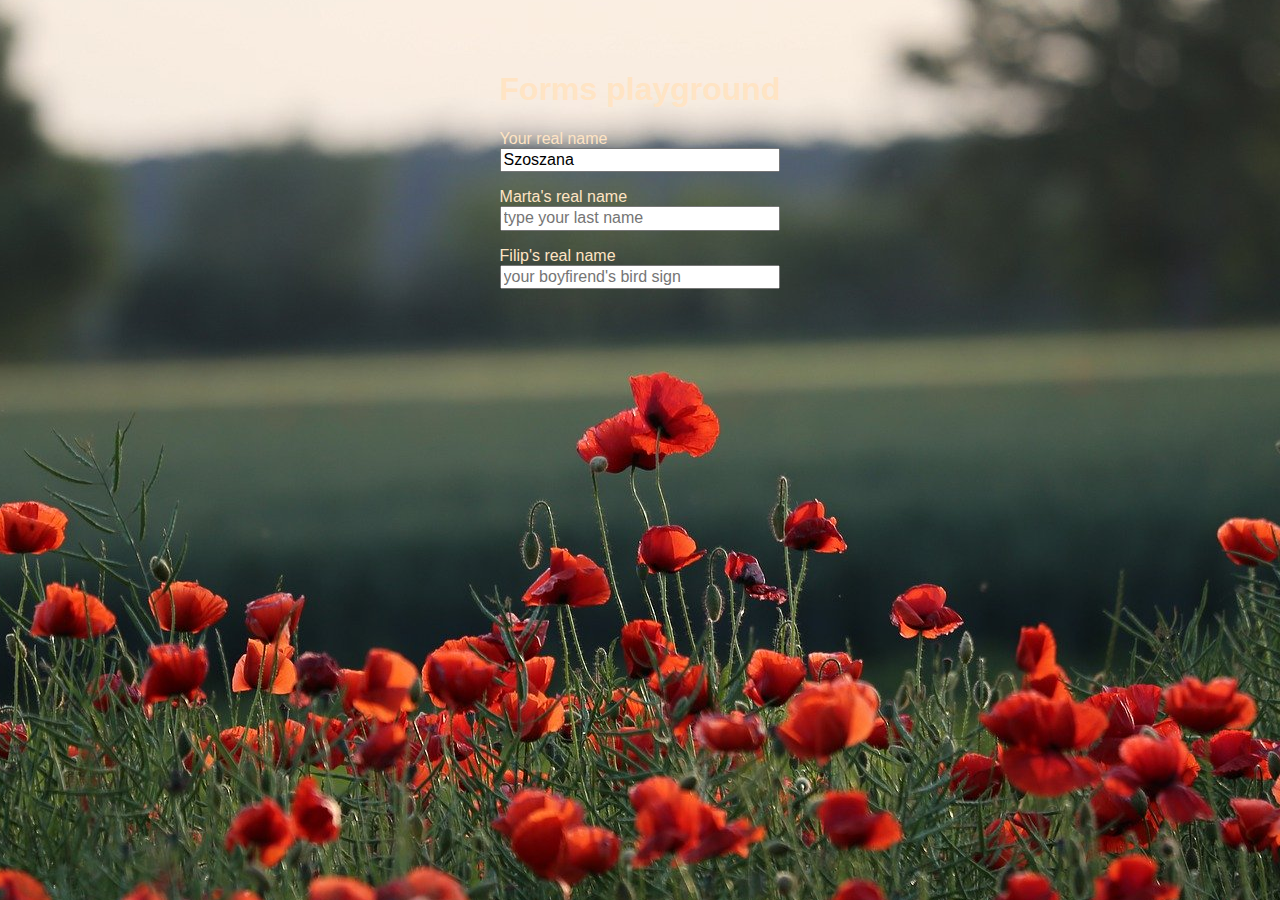
==== index.html @ a6d02dfc "forms" ====
<!DOCTYPE html>
<html lang="en">
<head>
    <meta charset="UTF-8">
    <meta name="viewport" content="width=device-width, initial-scale=1.0">
    <title>Document</title>
    <link href="normalize.css" rel="stylesheet">
    <link href="styles.css" rel="stylesheet">
</head>
<body>
    <main>
    <h1>Forms playground</h1>
    <form class="form">
        <p>
        <label for= "firstName">Your real name</label>
        <input class="form__item" type="text" value="Szoszana" placeholder="type your first name" id="firstName" name="firstName">
        </p>
        <p>
        <label>Marta's real name
        <input class="form__item" id="lastName" placeholder="type your last name" name="lasttName"></p>
        <label>Filip's real name
            <input class="form__item" id="birdSign" placeholder="your boyfirend's bird sign" name="birdSign"></p>
        </label>
    </label>
    </form>
    </main>
    
</body>
</html>
---- styles.css ----
html {
  box-sizing: border-box;
}

*,
*:after,
*:before {
  box-sizing: inherit;
}

body {
  background-image: url('background.jpg');
  background-position: center;
  font-family: Arial, Helvetica, sans-serif;
  font-weight: normal;
  color:bisque;
  padding:50px;
  display:flex;
  height:100vh;
  justify-content: space-around;
  align-items: space-around;
}
.form{}

.form__item{
    display:block;
    width:100%;
}
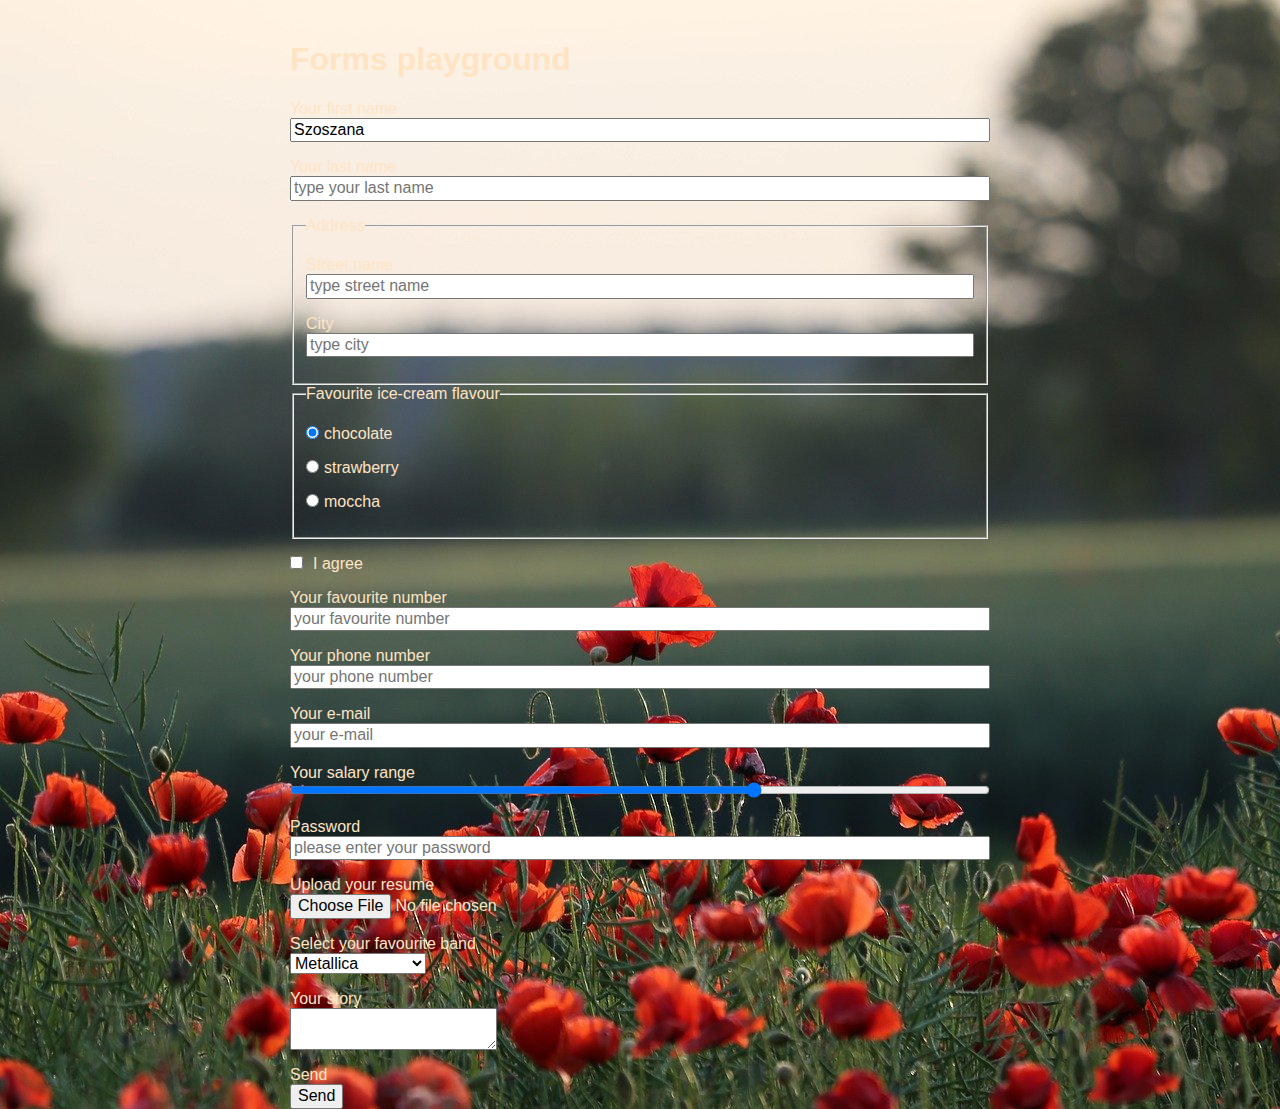
==== commit a7fdaf68: "adding forms" ====
--- a/index.html
+++ b/index.html
@@ -1,29 +1,166 @@
 <!DOCTYPE html>
 <html lang="en">
-<head>
-    <meta charset="UTF-8">
-    <meta name="viewport" content="width=device-width, initial-scale=1.0">
+  <head>
+    <meta charset="UTF-8" />
+    <meta name="viewport" content="width=device-width, initial-scale=1.0" />
     <title>Document</title>
-    <link href="normalize.css" rel="stylesheet">
-    <link href="styles.css" rel="stylesheet">
-</head>
-<body>
+    <link href="normalize.css" rel="stylesheet" />
+    <link href="styles.css" rel="stylesheet" />
+  </head>
+  <body>
     <main>
-    <h1>Forms playground</h1>
-    <form class="form">
+      <h1>Forms playground</h1>
+      <form class="form">
         <p>
-        <label for= "firstName">Your real name</label>
-        <input class="form__item" type="text" value="Szoszana" placeholder="type your first name" id="firstName" name="firstName">
+          <label for="firstName">Your first name</label>
+          <input
+            class="form__item"
+            type="text"
+            value="Szoszana"
+            placeholder="type your first name"
+            id="firstName"
+            name="firstName"
+          />
         </p>
         <p>
-        <label>Marta's real name
-        <input class="form__item" id="lastName" placeholder="type your last name" name="lasttName"></p>
-        <label>Filip's real name
-            <input class="form__item" id="birdSign" placeholder="your boyfirend's bird sign" name="birdSign"></p>
-        </label>
-    </label>
-    </form>
+          <label>Your last name</label>
+          <input
+            class="form__item"
+            id="lastName"
+            placeholder="type your last name"
+            name="lasttName"
+          />
+        </p>
+
+        <fieldset>
+          <legend>Address</legend>
+          <p>
+            <label>Street name</label>
+            <input
+              class="form__item"
+              id="streetName"
+              placeholder="type street name"
+              name="streetName"
+            />
+          </p>
+          <p>
+            <label>City</label>
+            <input
+              class="form__item"
+              id="city"
+              placeholder="type city"
+              name="City"
+            />
+          </p>
+        </fieldset>
+        <fieldset>
+          <legend>Favourite ice-cream flavour</legend>
+          <p>
+            <label
+              ><input
+                name="iceCream"
+                type="radio"
+                checked
+                value="chocolate"
+              />chocolate</label
+            >
+          </p>
+
+          <p>
+            <label>
+              <input
+                name="iceCream"
+                type="radio"
+                value="strawberry"
+              />strawberry</label
+            >
+          </p>
+          <p>
+            <label>
+              <input name="iceCream" type="radio" value="moccha" />moccha
+            </label>
+          </p>
+        </fieldset>
+        <p>
+          <label>
+            <input name="agreement" type="checkbox" value="agree" />I agree
+          </label>
+        </p>
+        <p>
+          <label>Your favourite number</label>
+          <input name="favouriteNumber"
+          type="number"            
+          class="form__item"
+          id="number"
+          placeholder="your favourite number"
+           />   
+        </p>
+        <p>
+            <label>Your phone number</label>
+            <input name="phoneNumber"
+            type="tel"            
+            class="form__item"
+            id="phoneNumber"
+            placeholder="your phone number" />   
+          </p>
+          <p>
+            <label>Your e-mail</label>
+            <input name="email"
+            required
+            type="email"            
+            class="form__item"
+            id="email"
+            placeholder="your e-mail"
+            />   
+          </p>
+          <p>
+            <label>Your salary range</label>
+            <input name="range"
+            class="form__item range--js"
+            type="range"            
+            id="range"
+            min="2000"
+            max="5000"
+            step="1000" />   
+          </p>
+          <p>
+              <label>Password</label>
+              <input name="password"
+              class="form__item"
+              type="password"
+              id="password"
+              placeholder="please enter your password"/>
+          </p>
+          <p>
+            <label>Upload your resume</label>
+            <input name="resume"
+            class="form__item"
+            type="file"
+            id="resume"
+           />
+
+            <p>
+                <label>Select your favourite band</label>
+                <select name="band" id="band"
+                    class="form__item-select">
+                    <option value="band-1">Metallica</option>
+                    <option value="band-2">Jessica</option>
+                    <option value="band-3">Happy Unicorns</option>
+                </select>
+            </p>
+            <p>
+                    <label>Your story</label>
+                    <textarea id="yourStory" name="yourStory" class="form__item-select"></textarea>
+                </p>
+                <p>
+                    <label>Send</label>
+                    <input name="submitForm"
+                    class="form__item-select"
+                    type="submit"
+                    value="Send">
+                </p>
+            
+      </form>
     </main>
-    
-</body>
-</html>+  </body>
+</html>
--- a/styles.css
+++ b/styles.css
@@ -10,19 +10,32 @@
 
 body {
   background-image: url('background.jpg');
-  background-position: center;
+  background-position: top;
   font-family: Arial, Helvetica, sans-serif;
   font-weight: normal;
   color:bisque;
-  padding:50px;
+  padding:20px;
   display:flex;
-  height:100vh;
+  height:50vh;
   justify-content: space-around;
-  align-items: space-around;
+  text-align:inherit;
+  background-repeat: initial;
 }
-.form{}
+.form{
+  width:700px;
+}
 
 .form__item{
-    display:block;
+    display:inline-block;
     width:100%;
 }
+.form__item-select{
+  display:block;
+}
+input[type="radio"] {
+  margin-right: 5px;
+}
+
+input[type="checkbox"]{
+  margin-right: 10px;
+}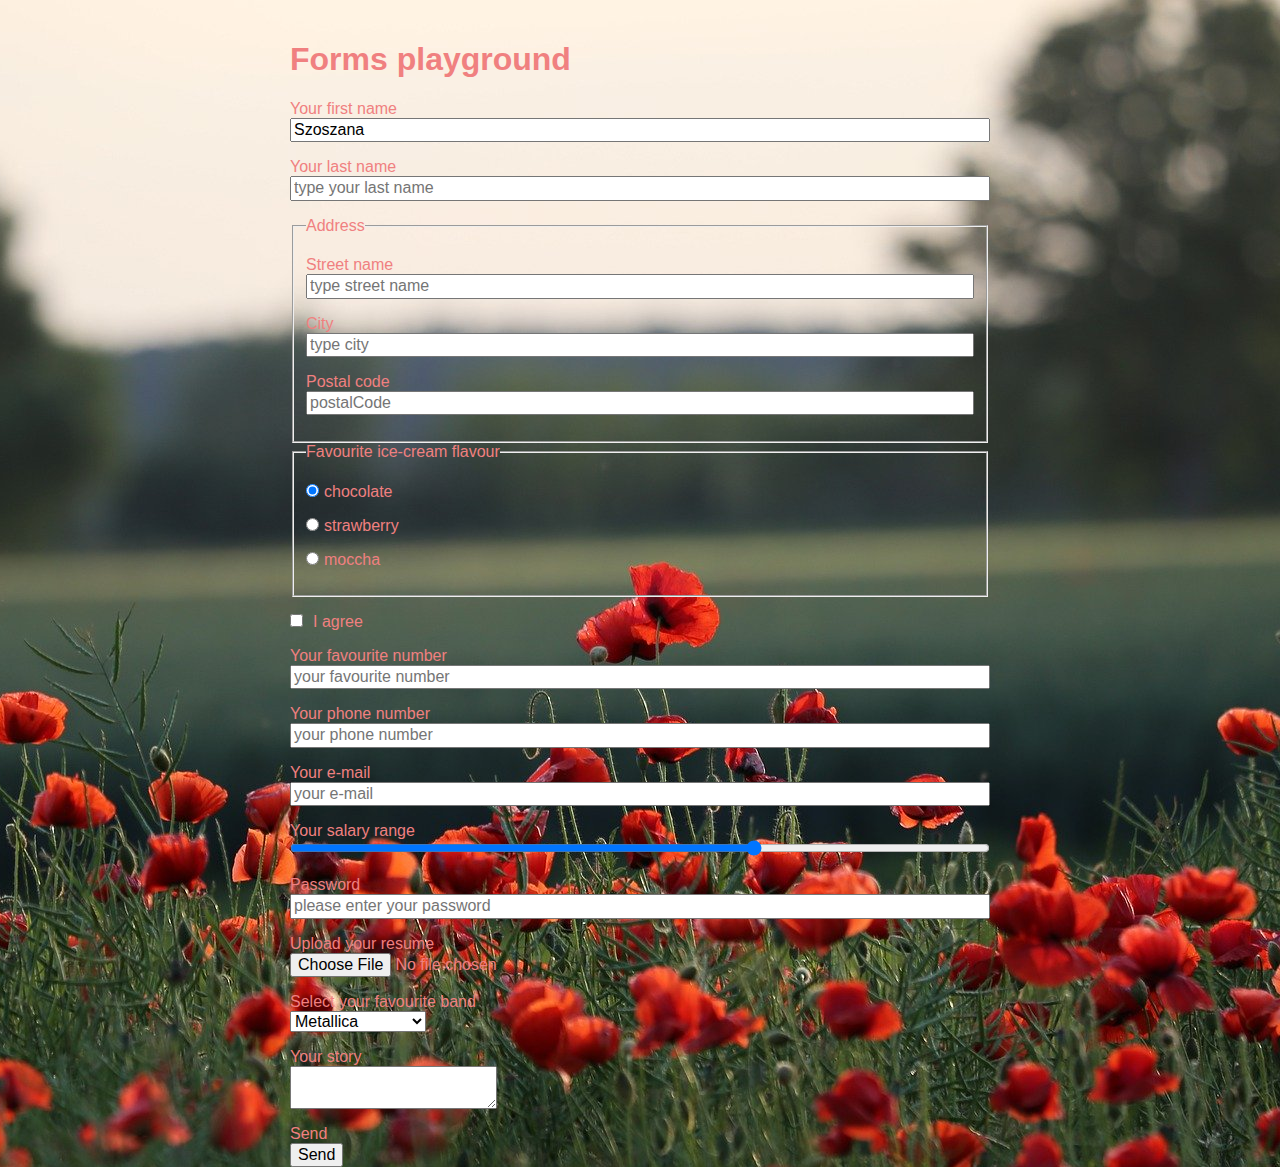
==== commit 661477c8: "forms" ====
--- a/index.html
+++ b/index.html
@@ -52,6 +52,19 @@
               name="City"
             />
           </p>
+          <p>
+            <label>Postal code</label>
+            <input
+              class="form__item"
+              id="postalCode"
+              placeholder="postalCode"
+              name="postalCode"
+              required
+              pattern="[0-9]{2}-[0-9]{3}"
+
+            />
+          </p>
+
         </fieldset>
         <fieldset>
           <legend>Favourite ice-cream flavour</legend>
--- a/styles.css
+++ b/styles.css
@@ -13,7 +13,7 @@
   background-position: top;
   font-family: Arial, Helvetica, sans-serif;
   font-weight: normal;
-  color:bisque;
+  color: lightcoral;
   padding:20px;
   display:flex;
   height:50vh;
@@ -28,7 +28,7 @@
 .form__item{
     display:inline-block;
     width:100%;
-}
+  }
 .form__item-select{
   display:block;
 }
